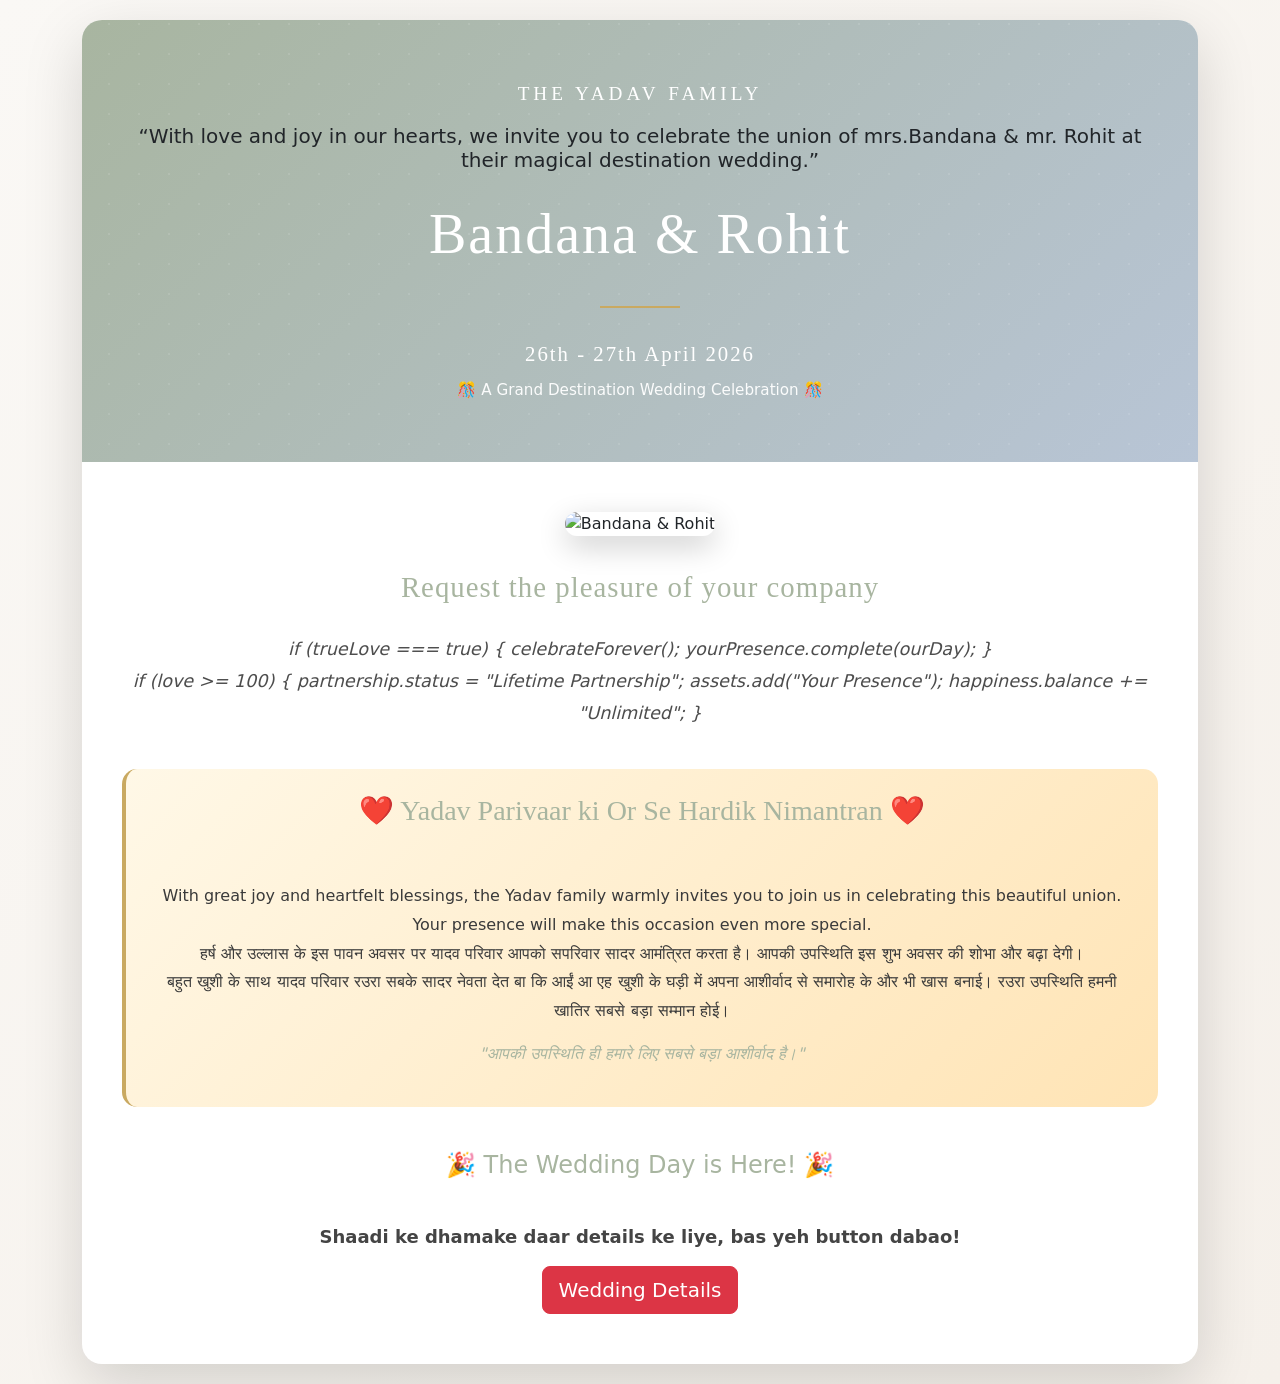
==== index.html @ c6b11046 "Add files via upload" ====
<!DOCTYPE html>
<html lang="en">

<head>
    <meta charset="UTF-8">
    <meta name="viewport" content="width=device-width, initial-scale=1.0">
    <title>Wedding Invitation</title>
    <link rel="stylesheet" href="style.css">
    <link href="https://cdn.jsdelivr.net/npm/bootstrap@5.3.2/dist/css/bootstrap.min.css" rel="stylesheet">
</head>

<body>
    <div class="container">
        <div class="invitation-card">
            <div class="header-section">
                <div class="invitation-title">The Yadav Family</div>
                <div
                    style="font-size: 0.9rem; color: rgba(255,255,255,0.9); margin-bottom: 10px; position: relative; z-index: 1;">
                    <h5 class="text-dark"> “With love and joy in our hearts, we invite you to celebrate the union of
                      mrs.Bandana & mr. Rohit at their magical destination wedding.”</h5>
                </div>
                <div class="couple-names">
                    Bandana & Rohit
                </div>
                <div class="divider"></div>
                <div class="wedding-date">26th - 27th April 2026</div>
                <div
                    style="font-size: 0.95rem; color: rgba(255,255,255,0.95); margin-top: 10px; position: relative; z-index: 1;">
                    🎊 A Grand Destination Wedding Celebration 🎊
                </div>
            </div>

            <div class="content-section">
                <div style="text-align: center; margin-bottom: 30px;">
                    <img src="https://agi-prod-file-upload-public-main-use1.s3.amazonaws.com/09c414a4-6129-404c-9f99-6f9d70f6a2f0"
                        alt="Bandana & Rohit"
                        style="max-width: 100%; height: auto; border-radius: 15px; box-shadow: 0 10px 30px rgba(0,0,0,0.2);">
                </div>

                <div class="section-title">Request the pleasure of your company</div>
                <p class="message">
                    if (trueLove === true) {
                    celebrateForever();
                    yourPresence.complete(ourDay);
                    }<br>if (love >= 100) {
                    partnership.status = "Lifetime Partnership";
                    assets.add("Your Presence");
                    happiness.balance += "Unlimited";
                    }
                </p>

                <div
style="background: linear-gradient(135deg, #fff8e7 0%, #ffe4b5 100%);
padding: 25px;
border-radius: 15px;
margin-bottom: 40px;
border-left: 4px solid var(--color-gold);">

<h3 style="font-family: var(--font-display); color: var(--color-sage); text-align:center; margin-bottom:15px;">
❤️ Yadav Parivaar ki Or Se Hardik Nimantran ❤️
</h3><br>

<p style="text-align:center; margin-top:15px; line-height:1.8; color:var(--color-charcoal);">
With great joy and heartfelt blessings, the Yadav family warmly invites you to join us in celebrating this beautiful union. Your presence will make this occasion even more special.<br>

हर्ष और उल्लास के इस पावन अवसर पर यादव परिवार आपको सपरिवार सादर आमंत्रित करता है। आपकी उपस्थिति इस शुभ अवसर की शोभा और बढ़ा देगी।<br>

बहुत खुशी के साथ यादव परिवार रउरा सबके सादर नेवता देत बा कि आईं आ एह खुशी के घड़ी में अपना आशीर्वाद से समारोह के और भी खास बनाई। रउरा उपस्थिति हमनी खातिर सबसे बड़ा सम्मान होई।

</p>

<p style="text-align:center; margin-top:15px; font-style:italic; color:var(--color-sage);">
"आपकी उपस्थिति ही हमारे लिए सबसे बड़ा आशीर्वाद है।"
</p>

</div>

                <div id="countdown-timer"
                    style="display: grid; grid-template-columns: repeat(4, 1fr); gap: 15px; margin-bottom: 40px;">
                    <div
                        style="background: var(--color-white); padding: 20px; border-radius: 10px; text-align: center; box-shadow: 0 5px 15px rgba(0,0,0,0.1);">
                        <div id="days" style="font-size: 2rem; font-weight: bold; color: var(--color-sage);">00</div>
                        <div style="font-size: 0.85rem; color: var(--color-charcoal); margin-top: 5px;">Days</div>
                    </div>
                    <div
                        style="background: var(--color-white); padding: 20px; border-radius: 10px; text-align: center; box-shadow: 0 5px 15px rgba(0,0,0,0.1);">
                        <div id="hours" style="font-size: 2rem; font-weight: bold; color: var(--color-sage);">00</div>
                        <div style="font-size: 0.85rem; color: var(--color-charcoal); margin-top: 5px;">Hours</div>
                    </div>
                    <div
                        style="background: var(--color-white); padding: 20px; border-radius: 10px; text-align: center; box-shadow: 0 5px 15px rgba(0,0,0,0.1);">
                        <div id="minutes" style="font-size: 2rem; font-weight: bold; color: var(--color-sage);">00</div>
                        <div style="font-size: 0.85rem; color: var(--color-charcoal); margin-top: 5px;">Minutes</div>
                    </div>
                    <div
                        style="background: var(--color-white); padding: 20px; border-radius: 10px; text-align: center; box-shadow: 0 5px 15px rgba(0,0,0,0.1);">
                        <div id="seconds" style="font-size: 2rem; font-weight: bold; color: var(--color-sage);">00</div>
                        <div style="font-size: 0.85rem; color: var(--color-charcoal); margin-top: 5px;">Seconds</div>
                    </div>
                </div>
                <div class="text-center mt-4">
                    <p style="font-size:18px; font-weight:bold; color:#444;">
                        Shaadi ke dhamake daar details ke liye, bas yeh button dabao!
                    </p>
                    <a href="details.html" class="btn btn-danger btn-lg">
                        Wedding Details
                    </a>
                </div>
                <script src="page.js"></script>
</body>

</html>
---- style.css ----
:root {
      --color-cream: #faf8f5;
      --color-sage: #a8b5a0;
      --color-terracotta: #d4a59a;
      --color-gold: #c9a961;
      --color-charcoal: #3a3a3a;
      --color-white: #ffffff;
      --color-dusty-blue: #b8c5d6;
      --font-display: 'Georgia', serif;
      --font-body: -apple-system, BlinkMacSystemFont, 'Segoe UI', sans-serif;
  }

  * {
      margin: 0;
      padding: 0;
      box-sizing: border-box;
  }

  body {
      font-family: var(--font-body);
      background: linear-gradient(135deg, var(--color-cream) 0%, #f5f0ea 100%);
      color: var(--color-charcoal);
      line-height: 1.6;
      min-height: 100vh;
      overflow-x: hidden;
  }

  .container {
      max-width: 700px;
      margin: 0 auto;
      padding: 20px;
  }

  .invitation-card {
      background: var(--color-white);
      border-radius: 20px;
      box-shadow: 0 20px 60px rgba(0, 0, 0, 0.15);
      overflow: hidden;
      animation: fadeInUp 1s ease-out;
  }

  @keyframes fadeInUp {
      from {
          opacity: 0;
          transform: translateY(30px);
      }

      to {
          opacity: 1;
          transform: translateY(0);
      }
  }

  .header-section {
      background: linear-gradient(135deg, var(--color-sage) 0%, var(--color-dusty-blue) 100%);
      padding: 60px 40px;
      text-align: center;
      position: relative;
      overflow: hidden;
  }

  .header-section::before {
      content: '';
      position: absolute;
      top: -50%;
      left: -50%;
      width: 200%;
      height: 200%;
      background: radial-gradient(circle, rgba(255, 255, 255, 0.1) 1px, transparent 1px);
      background-size: 30px 30px;
      animation: movePattern 20s linear infinite;
  }

  @keyframes movePattern {
      0% {
          transform: translate(0, 0);
      }

      100% {
          transform: translate(30px, 30px);
      }
  }

  .invitation-title {
      font-family: var(--font-display);
      font-size: 1.2rem;
      letter-spacing: 4px;
      text-transform: uppercase;
      color: var(--color-white);
      margin-bottom: 15px;
      position: relative;
      z-index: 1;
      animation: fadeIn 1.5s ease-out 0.3s both;
  }

  @keyframes fadeIn {
      from {
          opacity: 0;
      }

      to {
          opacity: 1;
      }
  }

  .couple-names {
      font-family: var(--font-display);
      font-size: 3.5rem;
      color: var(--color-white);
      font-weight: 400;
      letter-spacing: 2px;
      margin: 20px 0;
      position: relative;
      z-index: 1;
      animation: fadeIn 1.5s ease-out 0.6s both;
  }

  .ampersand {
      font-size: 2.5rem;
      font-style: italic;
      margin: 0 15px;
      opacity: 0.9;
      font-family: 'Courier New', monospace;
      color: var(--color-gold);
  }

  .code-bracket {
      color: var(--color-gold);
      font-family: 'Courier New', monospace;
      font-size: 2.8rem;
      opacity: 0.8;
  }

  .wedding-date {
      font-family: var(--font-display);
      font-size: 1.3rem;
      color: var(--color-white);
      letter-spacing: 2px;
      margin-top: 20px;
      position: relative;
      z-index: 1;
      animation: fadeIn 1.5s ease-out 0.9s both;
  }

  .divider {
      width: 80px;
      height: 2px;
      background: var(--color-gold);
      margin: 30px auto;
      position: relative;
      animation: expandWidth 1s ease-out 1.2s both;
  }

  @keyframes expandWidth {
      from {
          width: 0;
      }

      to {
          width: 80px;
      }
  }

  .content-section {
      padding: 50px 40px;
  }

  .section-title {
      font-family: var(--font-display);
      font-size: 1.8rem;
      color: var(--color-sage);
      text-align: center;
      margin-bottom: 25px;
      letter-spacing: 1px;
  }

  .message {
      font-size: 1.1rem;
      text-align: center;
      color: var(--color-charcoal);
      line-height: 1.8;
      margin-bottom: 40px;
      font-style: italic;
      opacity: 0.9;
  }

  .details-grid {
      display: grid;
      grid-template-columns: repeat(auto-fit, minmax(250px, 1fr));
      gap: 30px;
      margin-bottom: 40px;
  }

  .detail-card {
      background: linear-gradient(135deg, #f9f7f4 0%, #fdfbf8 100%);
      padding: 30px;
      border-radius: 15px;
      text-align: center;
      border: 1px solid rgba(168, 181, 160, 0.2);
      transition: transform 0.3s ease, box-shadow 0.3s ease;
  }

  .detail-card:hover {
      transform: translateY(-5px);
      box-shadow: 0 10px 30px rgba(0, 0, 0, 0.1);
  }

  .detail-icon {
      font-size: 2.5rem;
      margin-bottom: 15px;
  }

  .detail-label {
      font-family: var(--font-display);
      font-size: 1.2rem;
      color: var(--color-sage);
      margin-bottom: 10px;
      letter-spacing: 1px;
  }

  .detail-text {
      font-size: 1rem;
      color: var(--color-charcoal);
      line-height: 1.6;
  }

  .venue-name {
      font-weight: 600;
      margin-bottom: 5px;
  }

  .rsvp-section {
      background: linear-gradient(135deg, var(--color-terracotta) 0%, #e4b8ad 100%);
      padding: 40px;
      text-align: center;
      border-radius: 15px;
      margin-top: 30px;
  }

  .rsvp-title {
      font-family: var(--font-display);
      font-size: 1.8rem;
      color: var(--color-white);
      margin-bottom: 20px;
      letter-spacing: 1px;
  }

  .rsvp-form {
      max-width: 400px;
      margin: 0 auto;
  }

  .form-group {
      margin-bottom: 20px;
      text-align: left;
  }

  .form-label {
      display: block;
      color: var(--color-white);
      margin-bottom: 8px;
      font-weight: 500;
      font-size: 0.95rem;
  }

  .form-input,
  .form-select {
      width: 100%;
      padding: 12px 15px;
      border: 2px solid rgba(255, 255, 255, 0.3);
      border-radius: 8px;
      font-size: 1rem;
      font-family: var(--font-body);
      background: rgba(255, 255, 255, 0.95);
      color: var(--color-charcoal);
      transition: border-color 0.3s ease;
  }

  .form-input:focus,
  .form-select:focus {
      outline: none;
      border-color: var(--color-gold);
  }

  .form-select {
      cursor: pointer;
  }

  .submit-btn {
      width: 100%;
      padding: 15px 30px;
      background: var(--color-gold);
      color: var(--color-white);
      border: none;
      border-radius: 8px;
      font-size: 1.1rem;
      font-weight: 600;
      letter-spacing: 1px;
      text-transform: uppercase;
      cursor: pointer;
      transition: background 0.3s ease, transform 0.2s ease;
      margin-top: 10px;
  }

  .submit-btn:hover {
      background: #b8954f;
      transform: translateY(-2px);
  }

  .submit-btn:active {
      transform: translateY(0);
  }

  .response-message {
      margin-top: 20px;
      padding: 15px;
      border-radius: 8px;
      background: rgba(255, 255, 255, 0.9);
      color: var(--color-charcoal);
      display: none;
  }

  .response-message.show {
      display: block;
      animation: slideDown 0.5s ease-out;
  }

  @keyframes slideDown {
      from {
          opacity: 0;
          transform: translateY(-10px);
      }

      to {
          opacity: 1;
          transform: translateY(0);
      }
  }

  .footer-section {
      padding: 40px;
      text-align: center;
      background: #f5f0ea;
  }

  .footer-text {
      font-family: var(--font-display);
      font-size: 1.1rem;
      color: var(--color-sage);
      font-style: italic;
      margin-bottom: 15px;
  }

  .social-links {
      display: flex;
      justify-content: center;
      gap: 20px;
      margin-top: 20px;
  }

  .social-link {
      width: 45px;
      height: 45px;
      border-radius: 50%;
      background: var(--color-sage);
      color: var(--color-white);
      display: flex;
      align-items: center;
      justify-content: center;
      text-decoration: none;
      font-size: 1.3rem;
      transition: background 0.3s ease, transform 0.3s ease;
  }

  .social-link:hover {
      background: var(--color-gold);
      transform: scale(1.1);
  }

  .decorative-element {
      text-align: center;
      margin: 30px 0;
      font-size: 2rem;
      color: var(--color-sage);
      opacity: 0.4;
  }

  @media (max-width: 768px) {
      .couple-names {
          font-size: 2.5rem;
      }

      .ampersand {
          font-size: 2rem;
      }

      .header-section,
      .content-section,
      .rsvp-section,
      .footer-section {
          padding: 30px 25px;
      }

      .details-grid {
          grid-template-columns: 1fr;
      }
  }
  .gallery-grid{
    display:grid;
    grid-template-columns:repeat(auto-fit,minmax(180px,1fr));
    gap:15px;
    margin-bottom:40px;
}

.gallery-img{
    width:100%;
    height:180px;
    object-fit:cover;
    border-radius:12px;
    box-shadow:0 4px 10px rgba(0,0,0,0.12);
    transition:transform .3s ease;
    cursor:pointer;
}

.gallery-img:hover{
    transform:scale(1.06);
}
.video-grid{
display:grid;
grid-template-columns:repeat(auto-fit,minmax(300px,1fr));
gap:25px;
margin-bottom:20px;
}

.video-card{
border-radius:15px;
overflow:hidden;
box-shadow:0 5px 15px rgba(0,0,0,0.1);
}

.video-card video{
width:100%;
height:220px;
object-fit:cover;
}

.extra-video{
display:none;
}

.view-more-btn{
padding:10px 25px;
border:none;
background:#c59d5f;
color:white;
border-radius:8px;
cursor:pointer;
font-weight:600;
}
.detail-card{
background: linear-gradient(135deg,#fff7e6,#ffe8d6);
border-radius:16px;
padding:25px;
box-shadow:0 8px 25px rgba(0,0,0,0.08);
border:1px solid rgba(0,0,0,0.05);
transition:all .3s ease;
position:relative;
overflow:hidden;
}

.detail-card:hover{
transform:translateY(-5px);
box-shadow:0 12px 35px rgba(0,0,0,0.12);
}

.detail-icon{
font-size:35px;
margin-bottom:10px;
background:linear-gradient(135deg,#ffb347,#ffcc33);
width:60px;
height:60px;
display:flex;
align-items:center;
justify-content:center;
border-radius:50%;
box-shadow:0 4px 12px rgba(0,0,0,0.15);
}

.venue-name{
font-size:20px;
font-weight:700;
color:#444;
margin-bottom:10px;
letter-spacing:0.5px;
}

.detail-text{
font-size:15px;
line-height:1.7;
color:#555;
}

.detail-text strong{
color:#222;
font-weight:600;
}
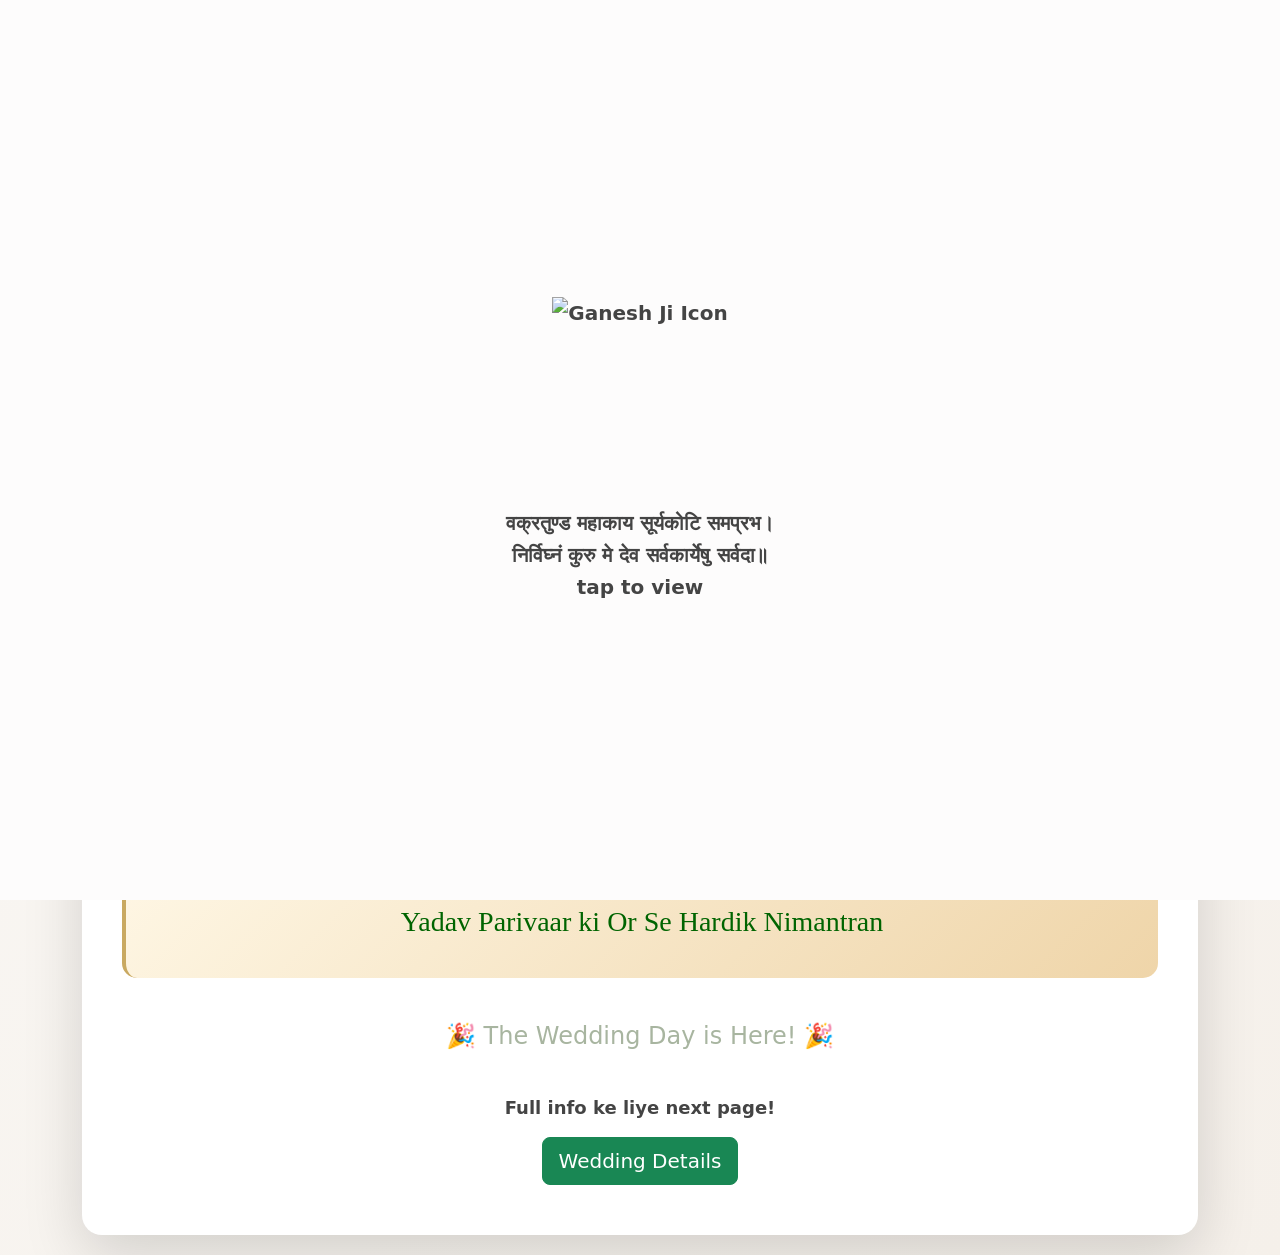
==== commit 8449b00a: "Update index.html" ====
--- a/index.html
+++ b/index.html
@@ -13,31 +13,33 @@
     <div class="container">
         <div class="invitation-card">
             <div class="header-section">
-                <div class="invitation-title">The Yadav Family</div>
-                <div
-                    style="font-size: 0.9rem; color: rgba(255,255,255,0.9); margin-bottom: 10px; position: relative; z-index: 1;">
-                    <h5 class="text-dark"> “With love and joy in our hearts, we invite you to celebrate the union of
-                      mrs.Bandana & mr. Rohit at their magical destination wedding.”</h5>
+                <div class="invitation-title">✨ The Yadav Family ✨</div>
+                <div class="invitation-message">
+                    <h5 class="text-dark">
+                        Celebrate with us the magical union filled with love and joy in our hearts.<br><br>
+                        प्रेम और उल्लास से भरे इस पावन अवसर पर,<br>
+                        मंगल मिलन का साक्षी बनने के लिए आपका स्वागत है।
+                    </h5>
+
                 </div>
-                <div class="couple-names">
-                    Bandana & Rohit
-                </div>
+                <div class="couple-names">Bandana & Rohit</div>
                 <div class="divider"></div>
-                <div class="wedding-date">26th - 27th April 2026</div>
-                <div
-                    style="font-size: 0.95rem; color: rgba(255,255,255,0.95); margin-top: 10px; position: relative; z-index: 1;">
+                <div class="wedding-date">26th – 27th April 2026</div>
+                <div class="celebration-tagline">
                     🎊 A Grand Destination Wedding Celebration 🎊
                 </div>
             </div>
 
+
             <div class="content-section">
                 <div style="text-align: center; margin-bottom: 30px;">
-                    <img src="https://agi-prod-file-upload-public-main-use1.s3.amazonaws.com/09c414a4-6129-404c-9f99-6f9d70f6a2f0"
-                        alt="Bandana & Rohit"
+                    <img src="ganesh.png" alt="Bandana & Rohit"
                         style="max-width: 100%; height: auto; border-radius: 15px; box-shadow: 0 10px 30px rgba(0,0,0,0.2);">
                 </div>
 
-                <div class="section-title">Request the pleasure of your company</div>
+                <div class="section-titl"> "श्री गणेश जी के मंगल आशीर्वाद के साथ, आपकी उपस्थिति हमारे लिए सबसे बड़ा
+                    आशीर्वाद है।"<br><br>
+                    "With Lord Ganesha’s divine blessings, your presence is our greatest joy and honor."</div>
                 <p class="message">
                     if (trueLove === true) {
                     celebrateForever();
@@ -49,31 +51,20 @@
                     }
                 </p>
 
-                <div
-style="background: linear-gradient(135deg, #fff8e7 0%, #ffe4b5 100%);
+                <div style="background: linear-gradient(135deg, #fff8e7 0%, #efd5a9 100%);
 padding: 25px;
 border-radius: 15px;
 margin-bottom: 40px;
 border-left: 4px solid var(--color-gold);">
 
-<h3 style="font-family: var(--font-display); color: var(--color-sage); text-align:center; margin-bottom:15px;">
-❤️ Yadav Parivaar ki Or Se Hardik Nimantran ❤️
-</h3><br>
+                    <h3
+                        style="font-family: var(--font-display); color: darkgreen; text-align:center; margin-bottom:15px;">
+                        यादव परिवार की ओर से हार्दिक निमंत्रण <br><br>
+                        Yadav Parivaar ki Or Se Hardik Nimantran
+                    </h3>
 
-<p style="text-align:center; margin-top:15px; line-height:1.8; color:var(--color-charcoal);">
-With great joy and heartfelt blessings, the Yadav family warmly invites you to join us in celebrating this beautiful union. Your presence will make this occasion even more special.<br>
 
-हर्ष और उल्लास के इस पावन अवसर पर यादव परिवार आपको सपरिवार सादर आमंत्रित करता है। आपकी उपस्थिति इस शुभ अवसर की शोभा और बढ़ा देगी।<br>
-
-बहुत खुशी के साथ यादव परिवार रउरा सबके सादर नेवता देत बा कि आईं आ एह खुशी के घड़ी में अपना आशीर्वाद से समारोह के और भी खास बनाई। रउरा उपस्थिति हमनी खातिर सबसे बड़ा सम्मान होई।
-
-</p>
-
-<p style="text-align:center; margin-top:15px; font-style:italic; color:var(--color-sage);">
-"आपकी उपस्थिति ही हमारे लिए सबसे बड़ा आशीर्वाद है।"
-</p>
-
-</div>
+                </div>
 
                 <div id="countdown-timer"
                     style="display: grid; grid-template-columns: repeat(4, 1fr); gap: 15px; margin-bottom: 40px;">
@@ -100,13 +91,64 @@
                 </div>
                 <div class="text-center mt-4">
                     <p style="font-size:18px; font-weight:bold; color:#444;">
-                        Shaadi ke dhamake daar details ke liye, bas yeh button dabao!
+                        Full info ke liye next page!
                     </p>
-                    <a href="details.html" class="btn btn-danger btn-lg">
+                    <a href="details.html" class="btn btn-success btn-lg">
                         Wedding Details
                     </a>
                 </div>
+                <audio id="bgMusic" loop>
+                    <source src="weading.mp3" type="audio/mpeg">
+                </audio>
+                <div id="startScreen"
+                    style="position:fixed;top:0;left:0;width:100%;height:100%;background:rgb(253, 252, 252);color:white;display:flex;align-items:center;justify-content:center;z-index:9999;cursor:pointer;">
+
+                    <div style="text-align:center; font-size:20px; font-weight:bold; color:#444; line-height:1.6;">
+                        <img src="ganesh.png" alt="Ganesh Ji Icon"
+                            style="width:80%; height:auto; margin-bottom:10px; min-height:200px;">
+                        <br>
+                        वक्रतुण्ड महाकाय सूर्यकोटि समप्रभ। <br>
+                        निर्विघ्नं कुरु मे देव सर्वकार्येषु सर्वदा॥<br>tap to view 
+
+                    </div>
+
+                </div>
+                <style>
+                    img {
+                        opacity: 0;
+                        animation: fadeIn 1.5s ease forwards;
+                    }
+
+                    @keyframes fadeIn {
+                        to {
+                            opacity: 1;
+                        }
+                    }
+                </style>
+
+
+                <script>
+                    let music = document.getElementById("bgMusic");
+
+                    document.getElementById("startScreen").onclick = function () {
+                        music.play();
+                        this.style.display = "none";
+                    }
+                </script>
+
+                <script>
+                    window.addEventListener("load", function () {
+                        const music = document.getElementById("bgMusic");
+
+                        function playMusic() {
+                            music.play();
+                            document.removeEventListener("click", playMusic);
+                        }
+
+                        document.addEventListener("click", playMusic);
+                    });
+                </script>
                 <script src="page.js"></script>
 </body>
 
-</html>+</html>
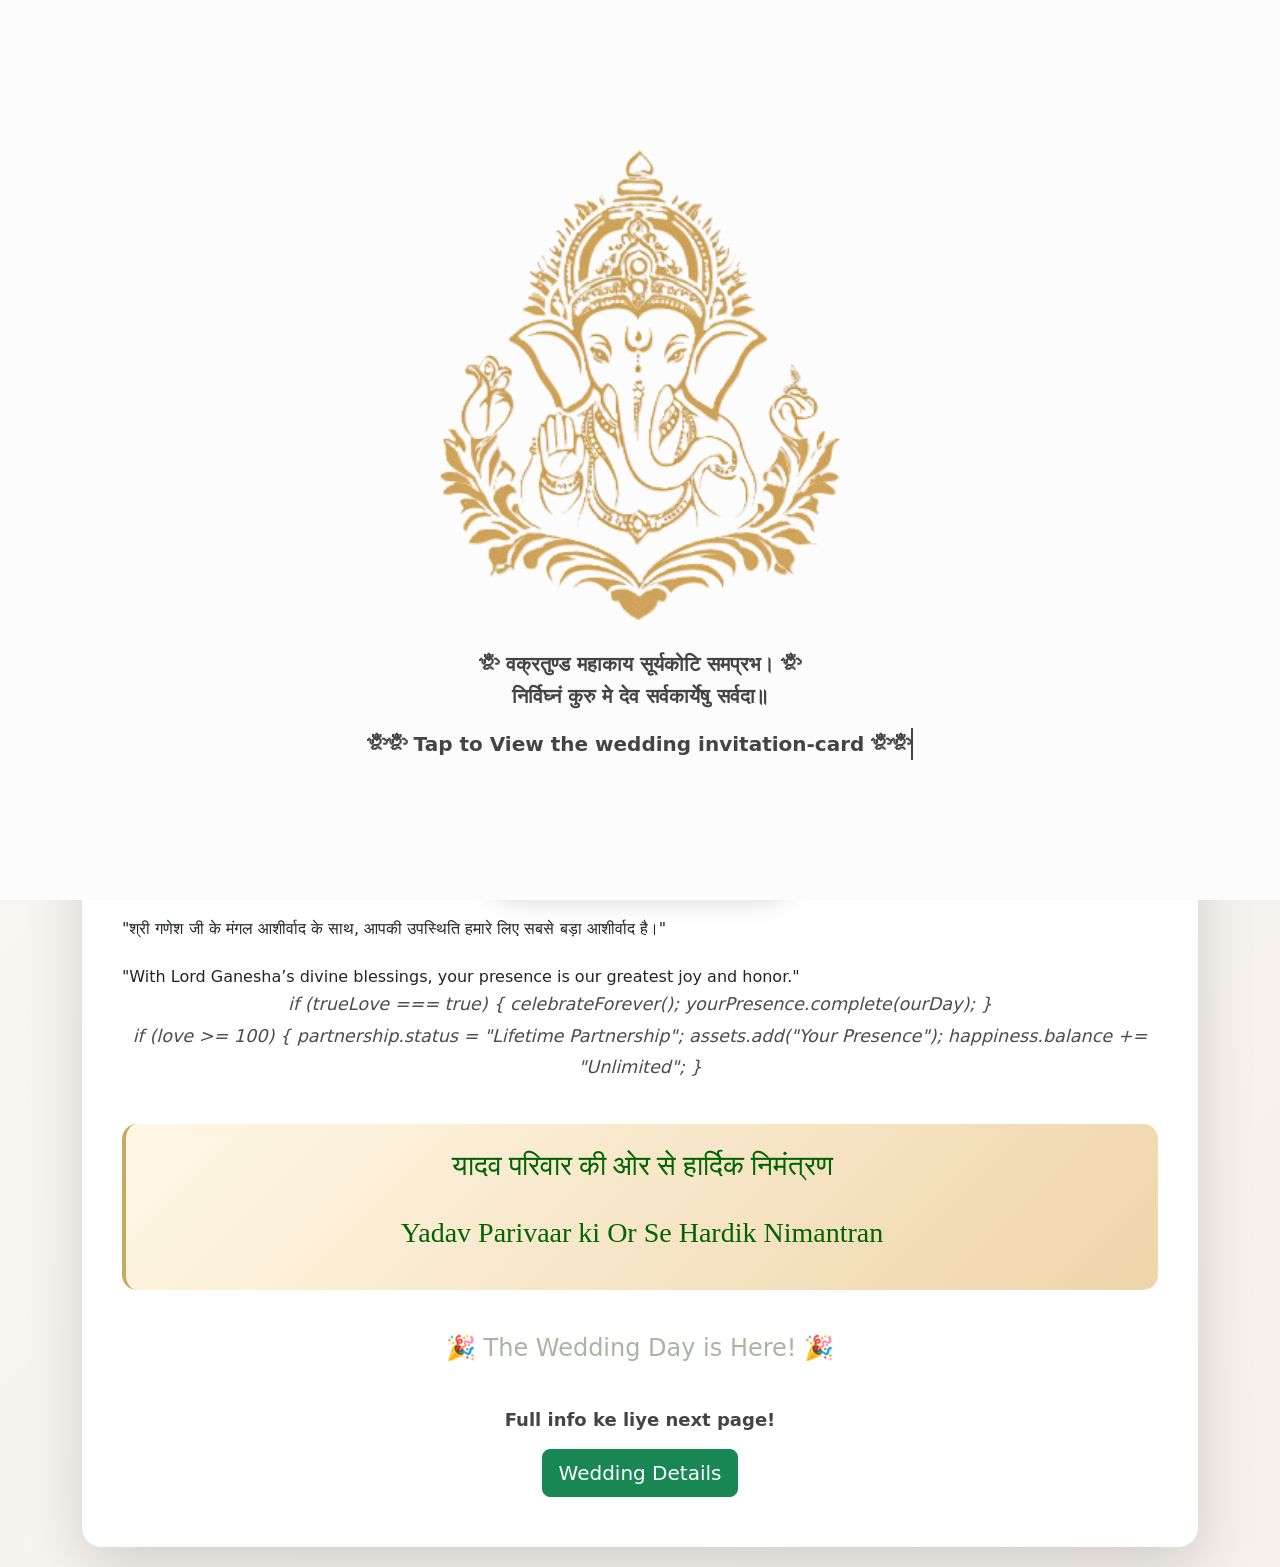
==== commit 890be07e: "Update index.html" ====
--- a/index.html
+++ b/index.html
@@ -104,24 +104,60 @@
                     style="position:fixed;top:0;left:0;width:100%;height:100%;background:rgb(253, 252, 252);color:white;display:flex;align-items:center;justify-content:center;z-index:9999;cursor:pointer;">
 
                     <div style="text-align:center; font-size:20px; font-weight:bold; color:#444; line-height:1.6;">
-                        <img src="ganesh.png" alt="Ganesh Ji Icon"
-                            style="width:80%; height:auto; margin-bottom:10px; min-height:200px;">
-                        <br>
-                        वक्रतुण्ड महाकाय सूर्यकोटि समप्रभ। <br>
-                        निर्विघ्नं कुरु मे देव सर्वकार्येषु सर्वदा॥<br>tap to view 
+
+                        <img src="ganesh.png"
+                            style="width:80%; margin-bottom:10px; min-height:200px; animation:fadeIn 1.5s ease;">
+
+                        <p>
+                            ᬒᬁ वक्रतुण्ड महाकाय सूर्यकोटि समप्रभ। ᬒᬁ<br>
+                            निर्विघ्नं कुरु मे देव सर्वकार्येषु सर्वदा॥
+                        </p>
+
+                        <div class="typewriter">
+                            ᬒᬁᬒᬁ Tap to View the wedding invitation-card ᬒᬁᬒᬁ
+                        </div>
 
                     </div>
 
                 </div>
                 <style>
-                    img {
-                        opacity: 0;
-                        animation: fadeIn 1.5s ease forwards;
+                    @keyframes fadeIn {
+                        from {
+                            opacity: 0;
+                            transform: scale(0.8);
+                        }
+
+                        to {
+                            opacity: 1;
+                            transform: scale(1);
+                        }
                     }
 
-                    @keyframes fadeIn {
+                    .typewriter {
+                        display: inline-block;
+                        overflow: hidden;
+                        white-space: nowrap;
+                        border-right: 2px solid #444;
+                        width: 0;
+                        /* 🔥 IMPORTANT */
+                        animation: typing 3s steps(40, end) forwards, blink 0.7s infinite;
+                    }
+
+                    /* Typing animation */
+                    @keyframes typing {
+                        from {
+                            width: 0
+                        }
+
                         to {
-                            opacity: 1;
+                            width: 100%
+                        }
+                    }
+
+                    /* Cursor blink */
+                    @keyframes blink {
+                        50% {
+                            border-color: transparent;
                         }
                     }
                 </style>
@@ -135,19 +171,6 @@
                         this.style.display = "none";
                     }
                 </script>
-
-                <script>
-                    window.addEventListener("load", function () {
-                        const music = document.getElementById("bgMusic");
-
-                        function playMusic() {
-                            music.play();
-                            document.removeEventListener("click", playMusic);
-                        }
-
-                        document.addEventListener("click", playMusic);
-                    });
-                </script>
                 <script src="page.js"></script>
 </body>
 
